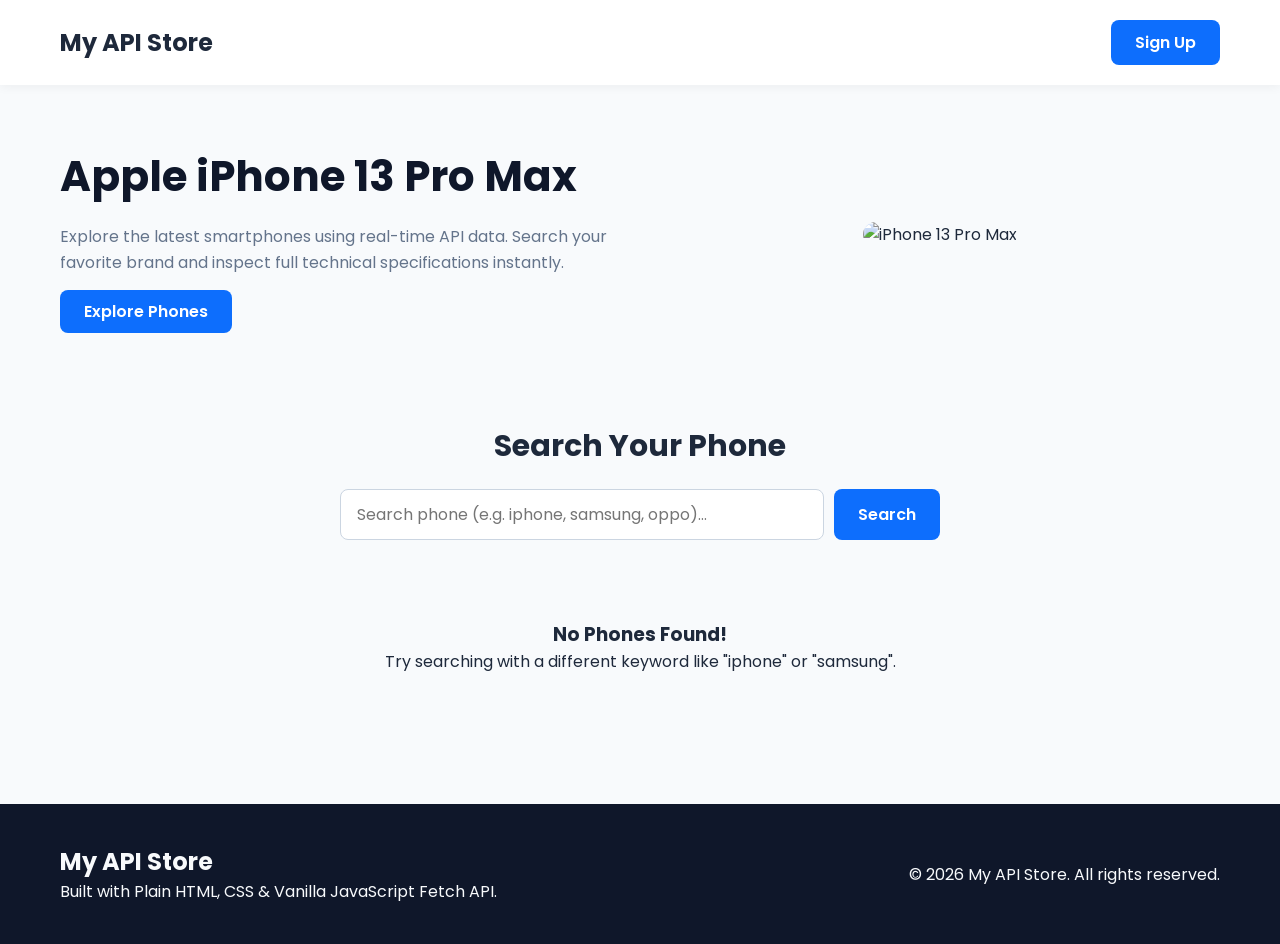
==== index.html @ 4c67c361 "Add files via upload" ====
<!DOCTYPE html>
<html lang="en">

<head>
    <meta charset="UTF-8">
    <meta name="viewport" content="width=device-width, initial-scale=1.0">
    <title>My API Store - Phone Hunter</title>
    <link rel="stylesheet" href="style.css">
    <!-- Google Fonts -->
    <link href="https://fonts.googleapis.com/css2?family=Poppins:wght@300;400;600;700&display=swap" rel="stylesheet">
</head>

<body>

    <!-- Header Section -->
    <header class="navbar">
        <div class="container nav-content">
            <h2 class="logo">My API Store</h2>
            <button onclick="openSignUpModal()" class="btn-primary">Sign Up</button>
        </div>
    </header>

    <main>
        <!-- Hero Banner Section -->
        <section class="hero container">
            <div class="hero-text">
                <h1>Apple iPhone 13 Pro Max</h1>
                <p>Explore the latest smartphones using real-time API data. Search your favorite brand and inspect full
                    technical specifications instantly.</p>
                <a href="#search-area" class="btn-primary">Explore Phones</a>
            </div>
            <div class="hero-img">
                <img src="https://fdn2.gsmarena.com/vv/pics/apple/apple-iphone-13-pro-max-01.jpg"
                    alt="iPhone 13 Pro Max">
            </div>
        </section>

        <!-- Search Section -->
        <section id="search-area" class="search-section container">
            <h2>Search Your Phone</h2>
            <div class="search-box">
                <input type="text" id="search-input" placeholder="Search phone (e.g. iphone, samsung, oppo)...">
                <button onclick="handleSearch()" class="btn-primary">Search</button>
            </div>
        </section>

        <!-- Loading Spinner -->
        <div id="loading-spinner" class="spinner-container hidden">
            <div class="spinner"></div>
            <p>Loading phones from API...</p>
        </div>

        <!-- Error / No Data Message -->
        <div id="no-data-msg" class="no-data hidden">
            <h3>No Phones Found!</h3>
            <p>Try searching with a different keyword like "iphone" or "samsung".</p>
        </div>

        <!-- Phone Cards Container -->
        <section class="container">
            <div id="phone-container" class="phone-grid">
                <!-- API থেকে আসা ফোনের কার্ডগুলো এখানে যুক্ত হবে -->
            </div>

            <!-- Show All Button -->
            <div id="show-all-container" class="show-all-box hidden">
                <button onclick="handleShowAll()" class="btn-primary">Show All</button>
            </div>
        </section>

        <!-- Phone Details Modal (Popup) -->
        <div id="phone-modal" class="modal hidden">
            <div class="modal-content">
                <span onclick="closeModal()" class="close-btn">&times;</span>
                <div id="modal-body">
                    <!-- ফোনের বিস্তারিত তথ্য এখানে লোড হবে -->
                </div>
            </div>
        </div>

        <!-- Sign Up Modal (Popup) -->
        <div id="signup-modal" class="modal hidden">
            <div class="modal-content">
                <span onclick="closeSignUpModal()" class="close-btn">&times;</span>
                <h2 style="margin-bottom: 16px; text-align: center;">Create an Account</h2>

                <form id="signup-form" onsubmit="handleSignUp(event)">
                    <div class="form-group">
                        <label for="user-name">Full Name</label>
                        <input type="text" id="user-name" placeholder="Enter your name" required>
                    </div>
                    <div class="form-group">
                        <label for="user-email">Email Address</label>
                        <input type="email" id="user-email" placeholder="Enter your email" required>
                    </div>
                    <div class="form-group">
                        <label for="user-password">Password</label>
                        <input type="password" id="user-password" placeholder="Create a password" required>
                    </div>
                    <button type="submit" class="btn-primary" style="width: 100%; margin-top: 10px;">Register
                        Now</button>
                </form>

                <!-- সফলভাবে সাইন-আপ হলে এই মেসেজ দেখাবে -->
                <div id="signup-success" class="hidden" style="text-align: center; padding: 20px 0;">
                    <h3 style="color: #16a34a; margin-bottom: 8px;">Registration Successful!</h3>
                    <p id="welcome-msg" style="color: #475569; margin-bottom: 16px;"></p>
                    <button onclick="closeSignUpModal()" class="btn-primary">Done</button>
                </div>
            </div>
        </div>
    </main>

    <!-- Footer Section -->
    <footer class="footer">
        <div class="container footer-content">
            <div>
                <h2>My API Store</h2>
                <p>Built with Plain HTML, CSS & Vanilla JavaScript Fetch API.</p>
            </div>
            <p class="copyright">&copy; 2026 My API Store. All rights reserved.</p>
        </div>
    </footer>

    <script src="app.js"></script>
</body>

</html>
---- style.css ----
* {
  margin: 0;
  padding: 0;
  box-sizing: border-box;
  font-family: "Poppins", sans-serif;
}

body {
  background-color: #f8fafc;
  color: #1e293b;
}

.container {
  max-width: 1200px;
  margin: 0 auto;
  padding: 0 20px;
}

.hidden {
  display: none !important;
}

.btn-primary {
  background-color: #0d6efd;
  color: #fff;
  border: none;
  padding: 10px 24px;
  border-radius: 8px;
  font-size: 16px;
  font-weight: 600;
  cursor: pointer;
  text-decoration: none;
  transition: background 0.3s;
}

.btn-primary:hover {
  background-color: #0b5ed7;
}

/* Navbar */
.navbar {
  background: #fff;
  padding: 20px 0;
  box-shadow: 0 2px 10px rgba(0, 0, 0, 0.05);
}

.nav-content {
  display: flex;
  justify-content: space-between;
  align-items: center;
}

/* Hero Section */
.hero {
  display: flex;
  align-items: center;
  justify-content: space-between;
  padding: 60px 20px;
  gap: 40px;
}

.hero-text {
  flex: 1;
}

.hero-text h1 {
  font-size: 42px;
  margin-bottom: 16px;
  color: #0f172a;
}

.hero-text p {
  color: #64748b;
  margin-bottom: 24px;
  line-height: 1.6;
}

.hero-img {
  flex: 1;
  text-align: center;
}

.hero-img img {
  max-width: 300px;
  border-radius: 16px;
}

/* Search Section */
.search-section {
  text-align: center;
  margin: 40px auto;
}

.search-section h2 {
  font-size: 30px;
  margin-bottom: 20px;
}

.search-box {
  display: flex;
  justify-content: center;
  gap: 10px;
  max-width: 600px;
  margin: 0 auto;
}

.search-box input {
  flex: 1;
  padding: 12px 16px;
  border: 1px solid #cbd5e1;
  border-radius: 8px;
  font-size: 16px;
  outline: none;
}

/* Spinner & No Data */
.spinner-container,
.no-data {
  text-align: center;
  padding: 40px 0;
}

.spinner {
  width: 45px;
  height: 45px;
  border: 5px solid #e2e8f0;
  border-top: 5px solid #0d6efd;
  border-radius: 50%;
  margin: 0 auto 12px;
  animation: spin 1s linear infinite;
}

@keyframes spin {
  100% {
    transform: rotate(360deg);
  }
}

/* Phone Grid & Cards */
.phone-grid {
  display: grid;
  grid-template-columns: repeat(auto-fit, minmax(300px, 1fr));
  gap: 24px;
  margin: 30px 0;
}

.card {
  background: #fff;
  border-radius: 12px;
  padding: 24px;
  text-align: center;
  box-shadow: 0 4px 12px rgba(0, 0, 0, 0.06);
  transition: transform 0.2s;
}

.card:hover {
  transform: translateY(-5px);
}

.card img {
  height: 180px;
  object-fit: contain;
  margin-bottom: 16px;
}

.card h3 {
  font-size: 20px;
  margin-bottom: 8px;
}

.card p {
  color: #64748b;
  font-size: 14px;
  margin-bottom: 16px;
}

.show-all-box {
  text-align: center;
  margin: 30px 0 60px;
}

/* Modal */
.modal {
  position: fixed;
  top: 0;
  left: 0;
  width: 100%;
  height: 100%;
  background: rgba(0, 0, 0, 0.6);
  display: flex;
  justify-content: center;
  align-items: center;
  z-index: 1000;
}

.modal-content {
  background: #fff;
  padding: 30px;
  border-radius: 12px;
  max-width: 500px;
  width: 90%;
  position: relative;
  max-height: 90vh;
  overflow-y: auto;
}

.close-btn {
  position: absolute;
  top: 15px;
  right: 20px;
  font-size: 28px;
  cursor: pointer;
  color: #64748b;
}

.modal-details img {
  display: block;
  margin: 0 auto 20px;
  height: 200px;
}

.modal-details p {
  margin: 8px 0;
  font-size: 14px;
  color: #334155;
}

/* Sign Up Form Styling */
.form-group {
  margin-bottom: 15px;
  text-align: left;
}

.form-group label {
  display: block;
  font-size: 14px;
  font-weight: 600;
  margin-bottom: 6px;
  color: #334155;
}

.form-group input {
  width: 100%;
  padding: 10px 14px;
  border: 1px solid #cbd5e1;
  border-radius: 8px;
  font-size: 15px;
  outline: none;
  transition: border-color 0.2s;
}

.form-group input:focus {
  border-color: #0d6efd;
}

/* Footer */
.footer {
  background: #0f172a;
  color: #f8fafc;
  padding: 40px 0;
  margin-top: 60px;
}

.footer-content {
  display: flex;
  justify-content: space-between;
  align-items: center;
  flex-wrap: wrap;
  gap: 20px;
}

/* Responsive */
@media (max-width: 768px) {
  .hero {
    flex-direction: column;
    text-align: center;
  }
  .search-box {
    flex-direction: column;
  }
}
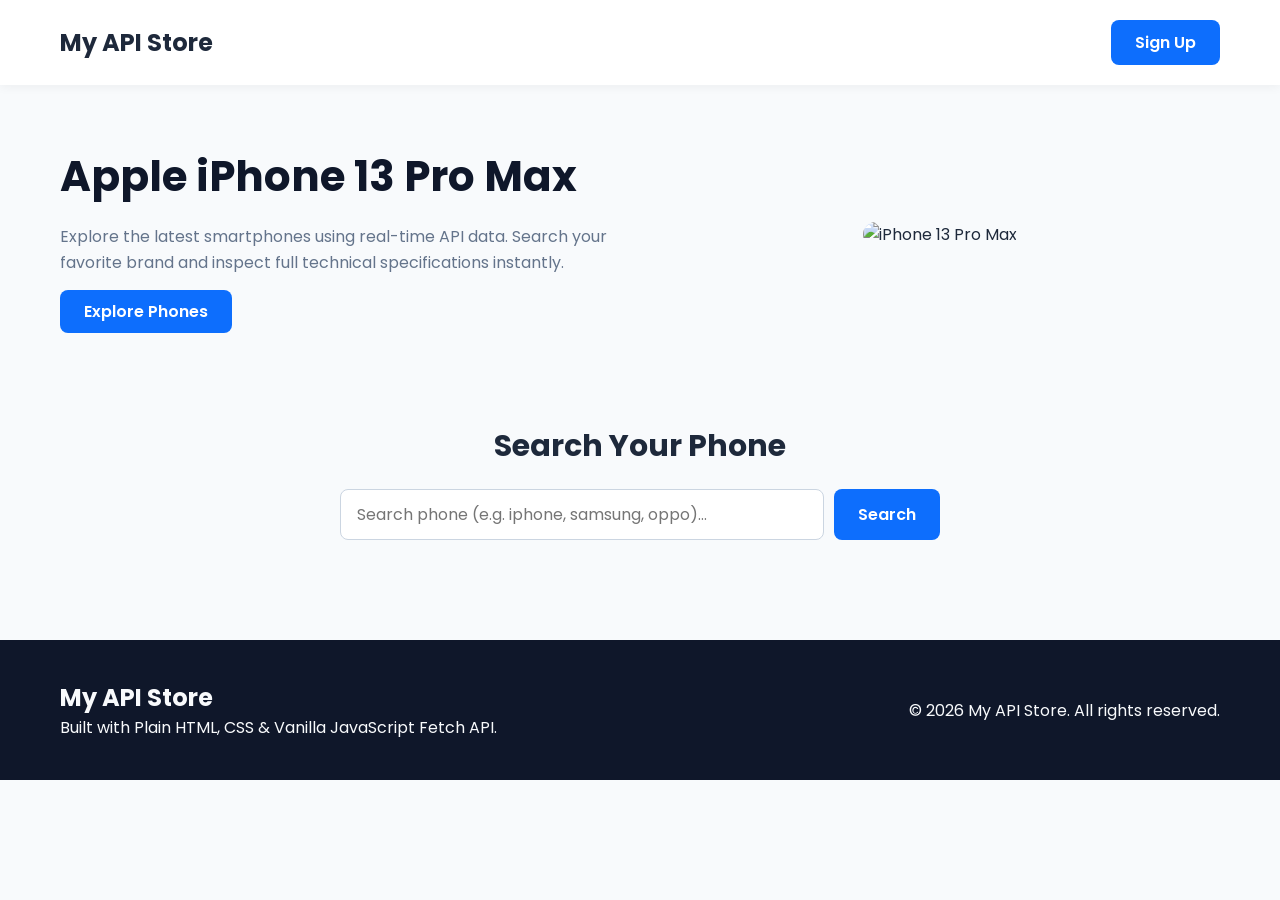
==== commit c86dc571: "Add data.json for user roles and statuses; update index.html to modify search button and script refe" ====
--- a/index.html
+++ b/index.html
@@ -40,7 +40,7 @@
             <h2>Search Your Phone</h2>
             <div class="search-box">
                 <input type="text" id="search-input" placeholder="Search phone (e.g. iphone, samsung, oppo)...">
-                <button onclick="handleSearch()" class="btn-primary">Search</button>
+                <button class="btn-primary my-button">Search</button>
             </div>
         </section>
 
@@ -122,7 +122,8 @@
         </div>
     </footer>
 
-    <script src="app.js"></script>
+    <!-- <script src="app.js"></script> -->
+    <script src="my.js"></script>
 </body>
 
 </html>
